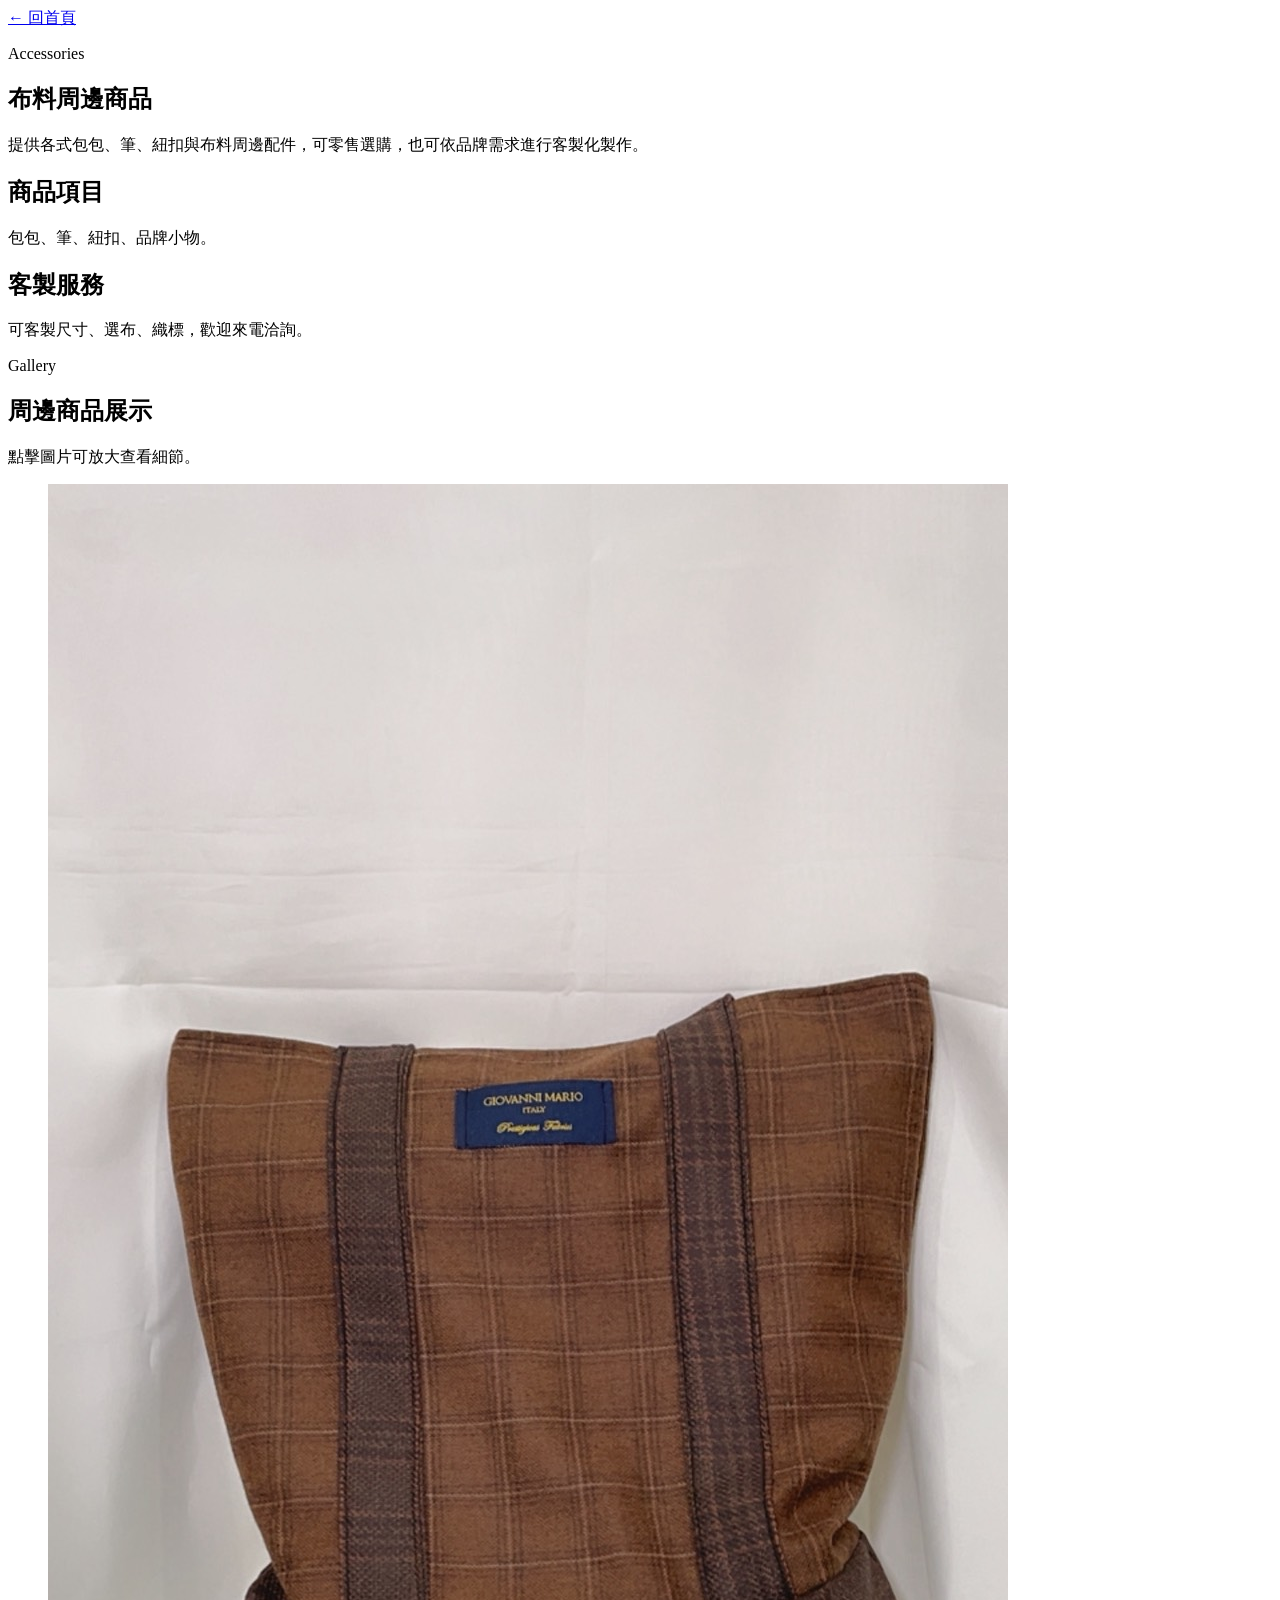
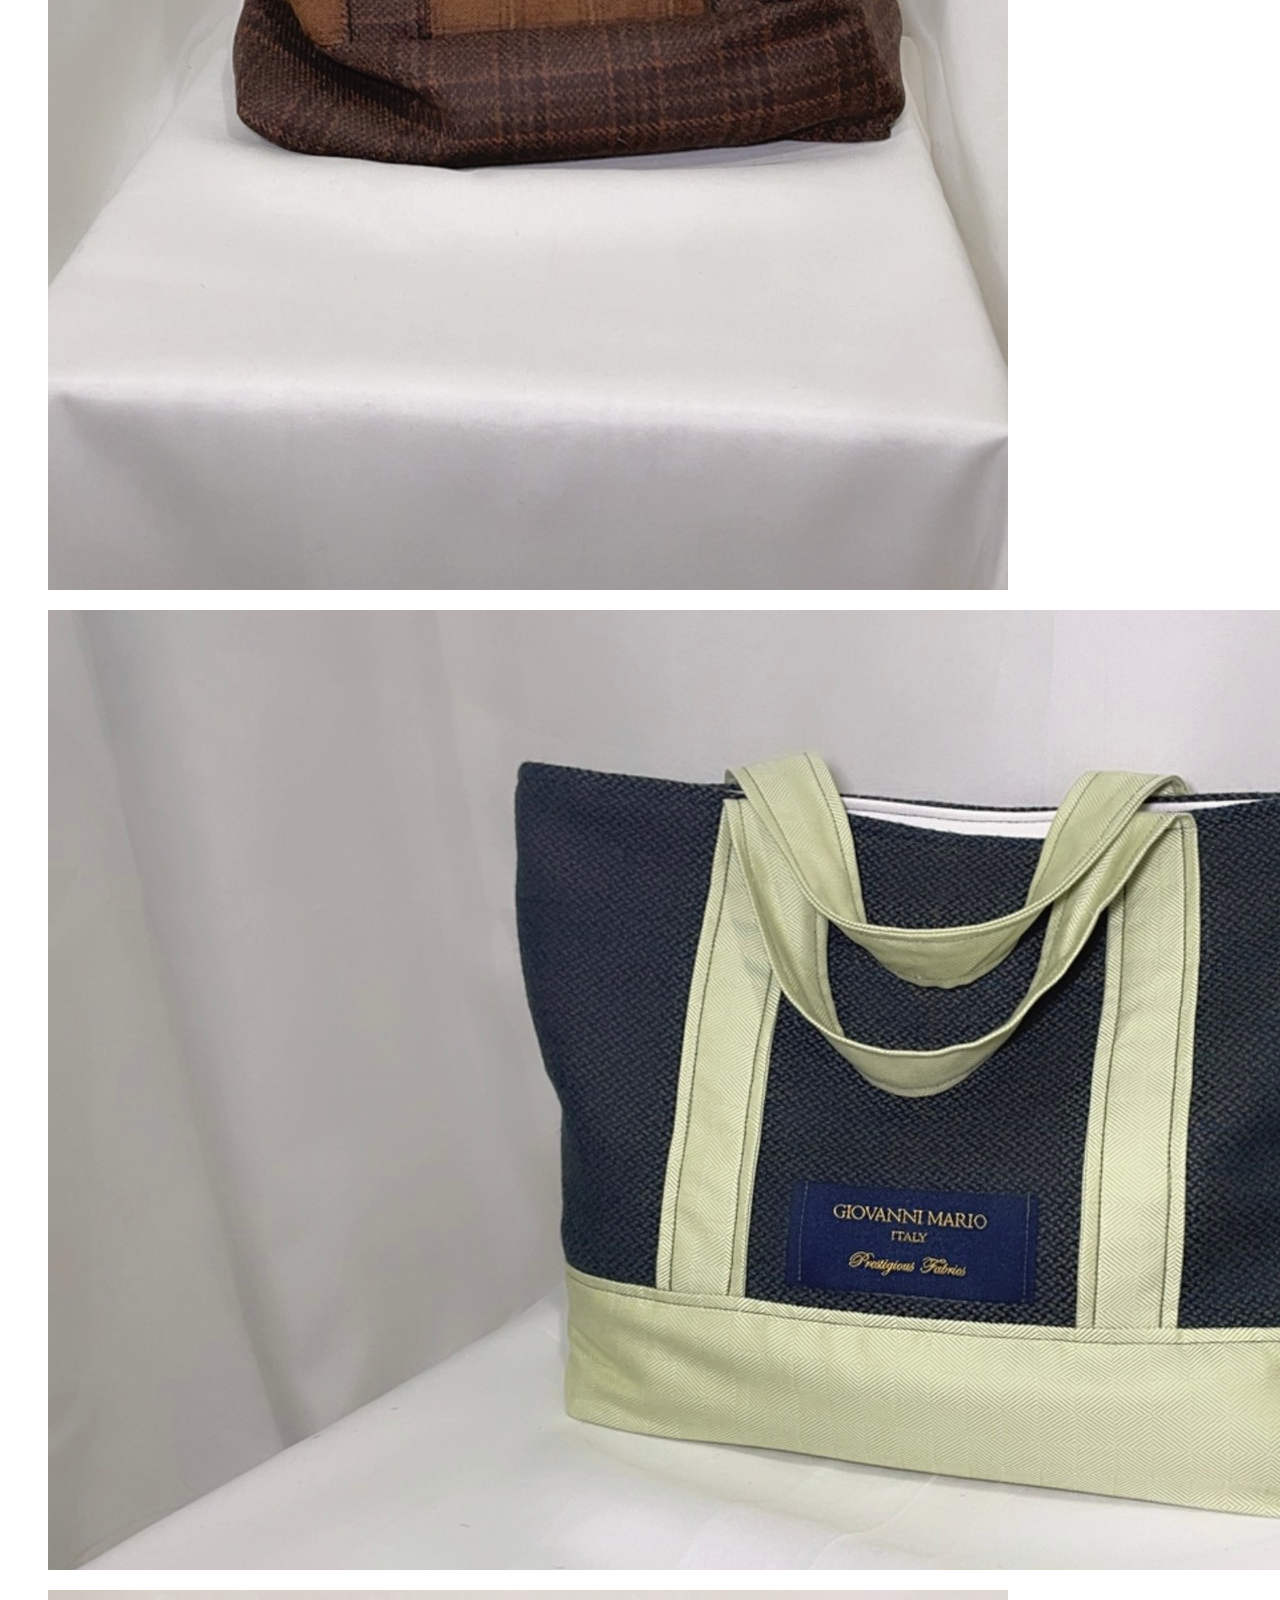
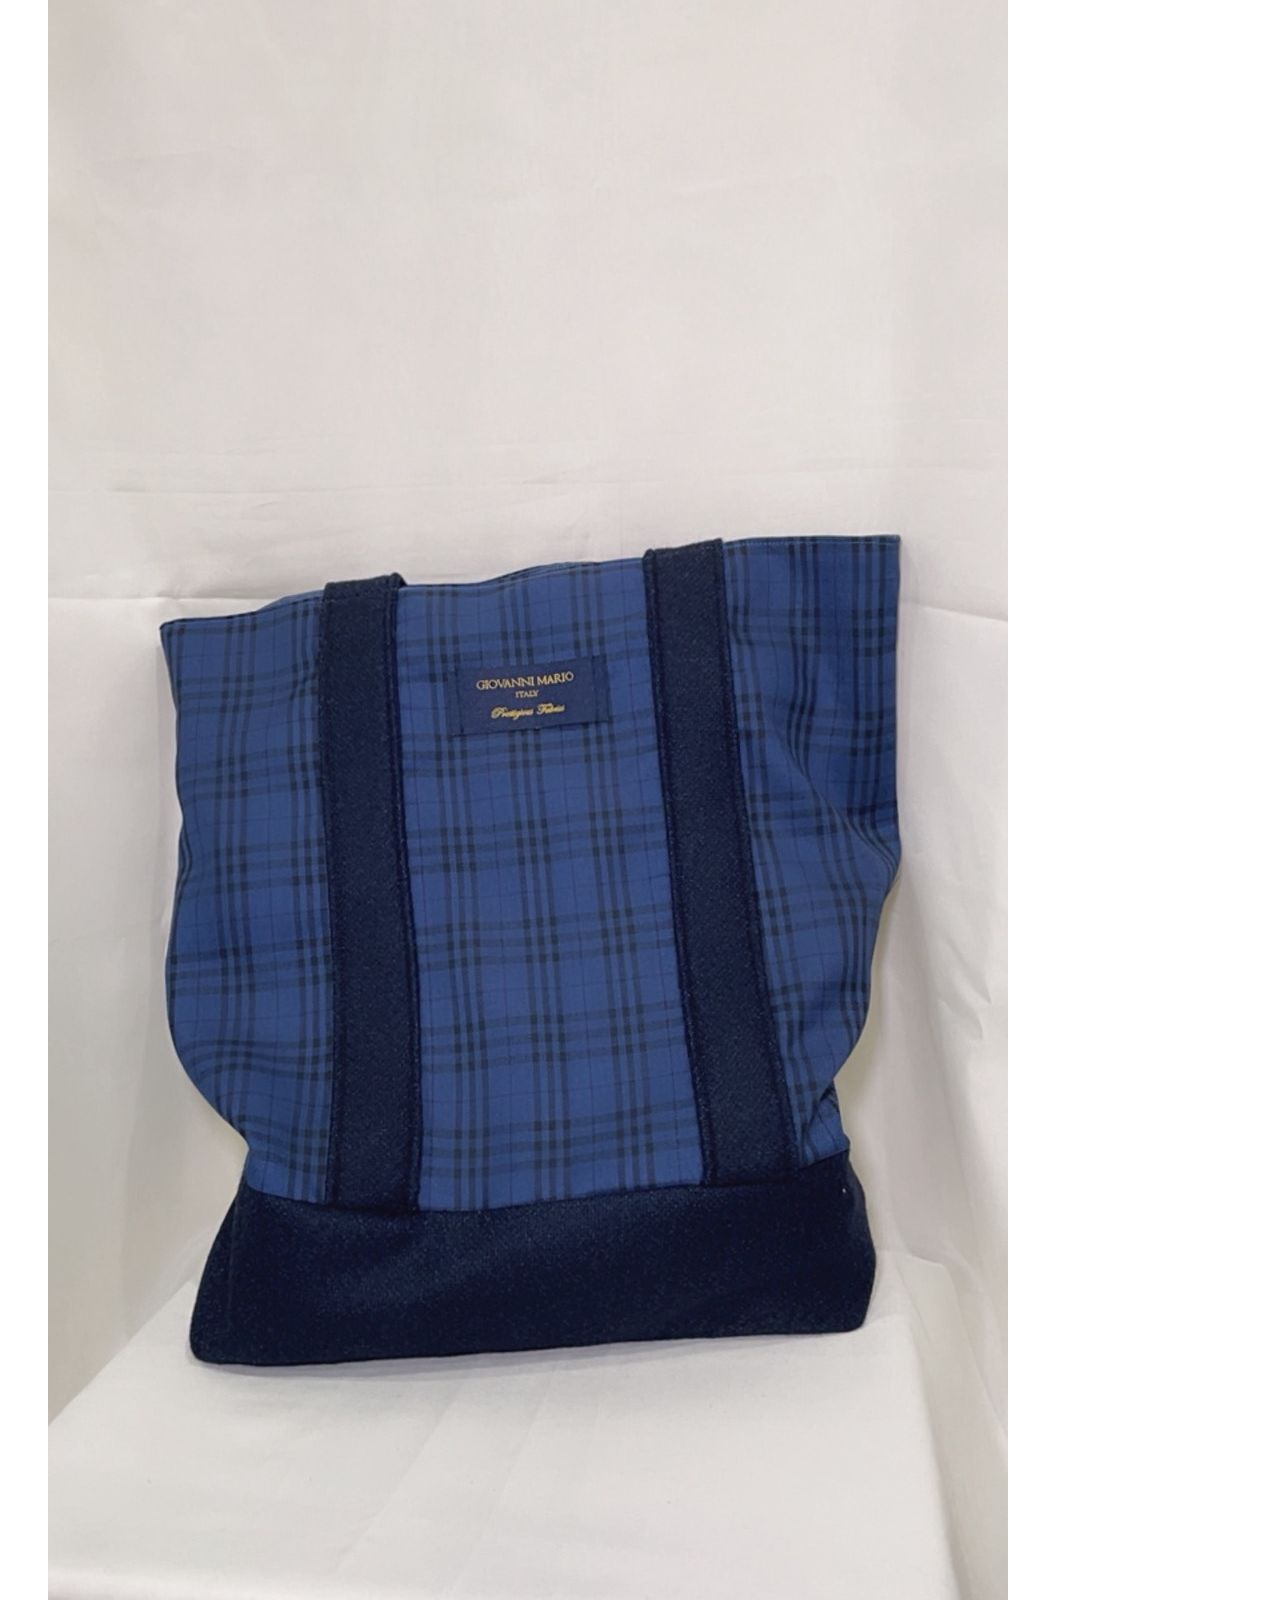
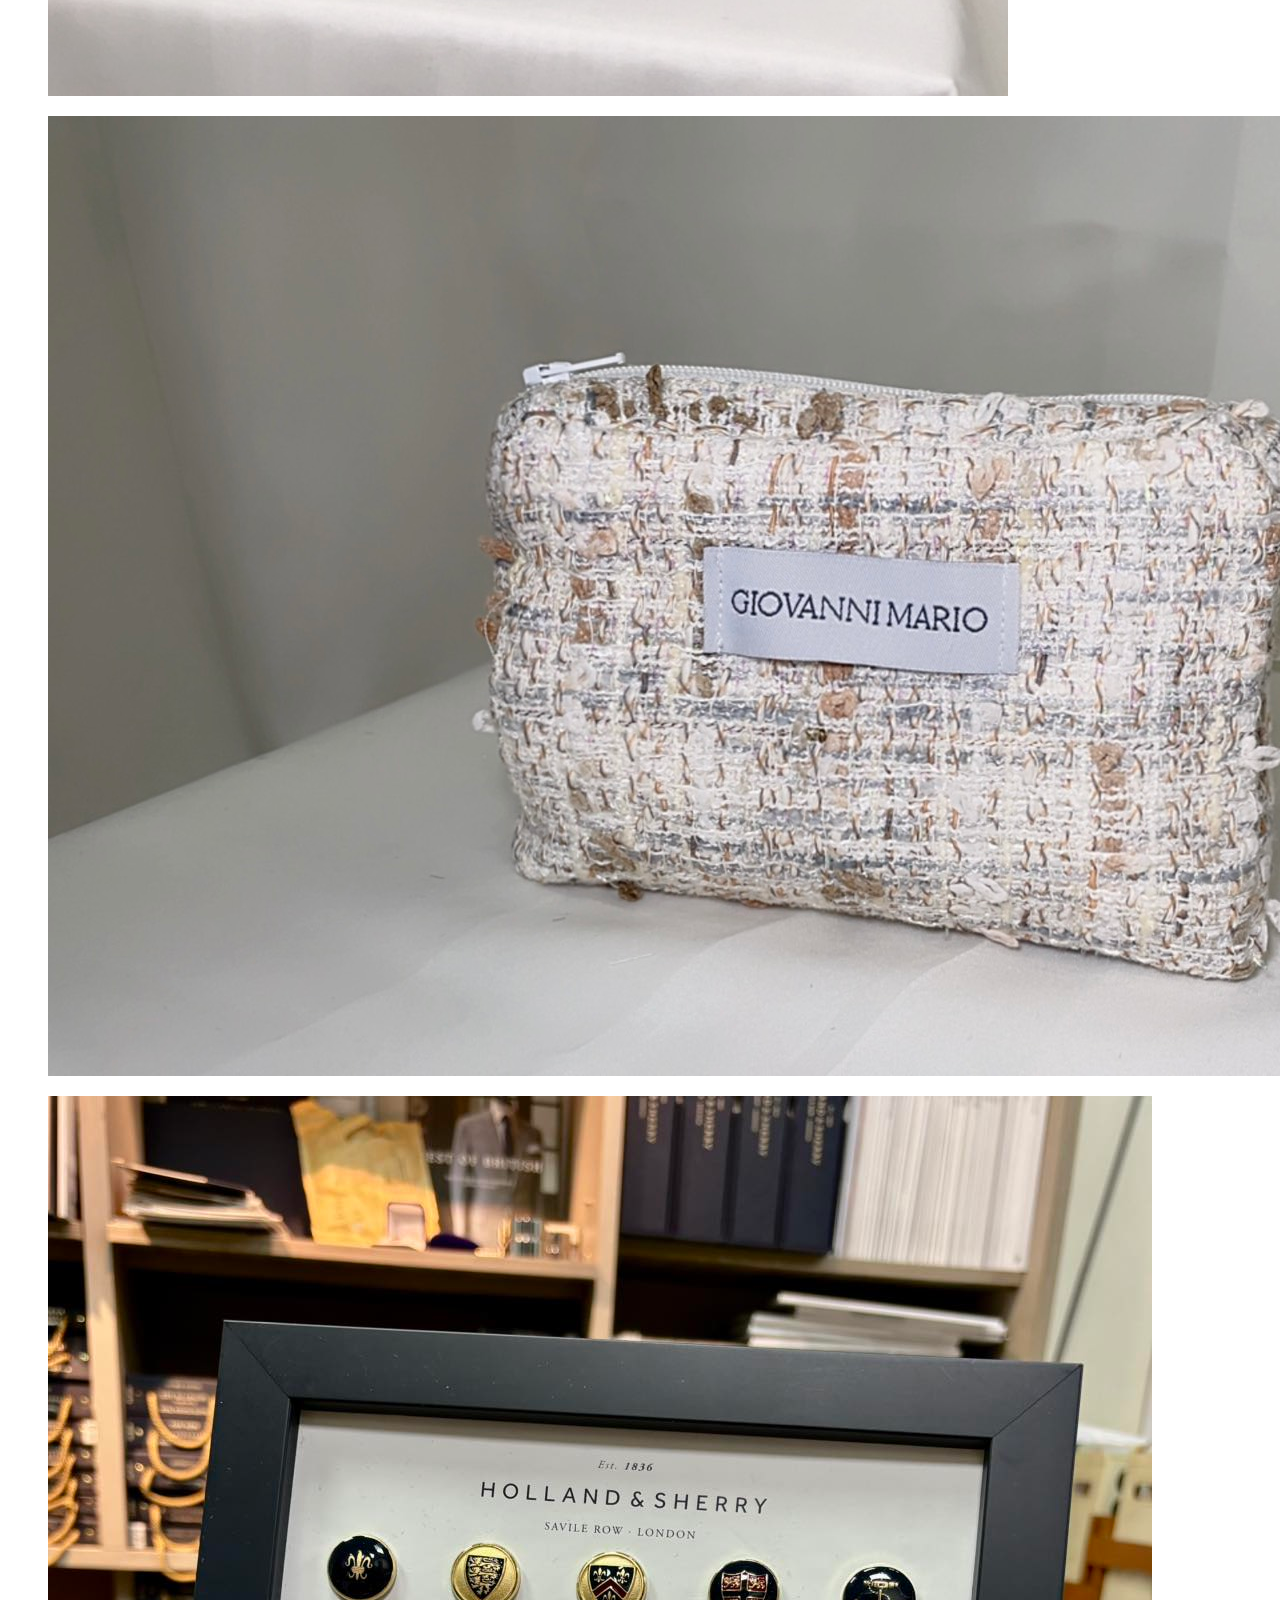
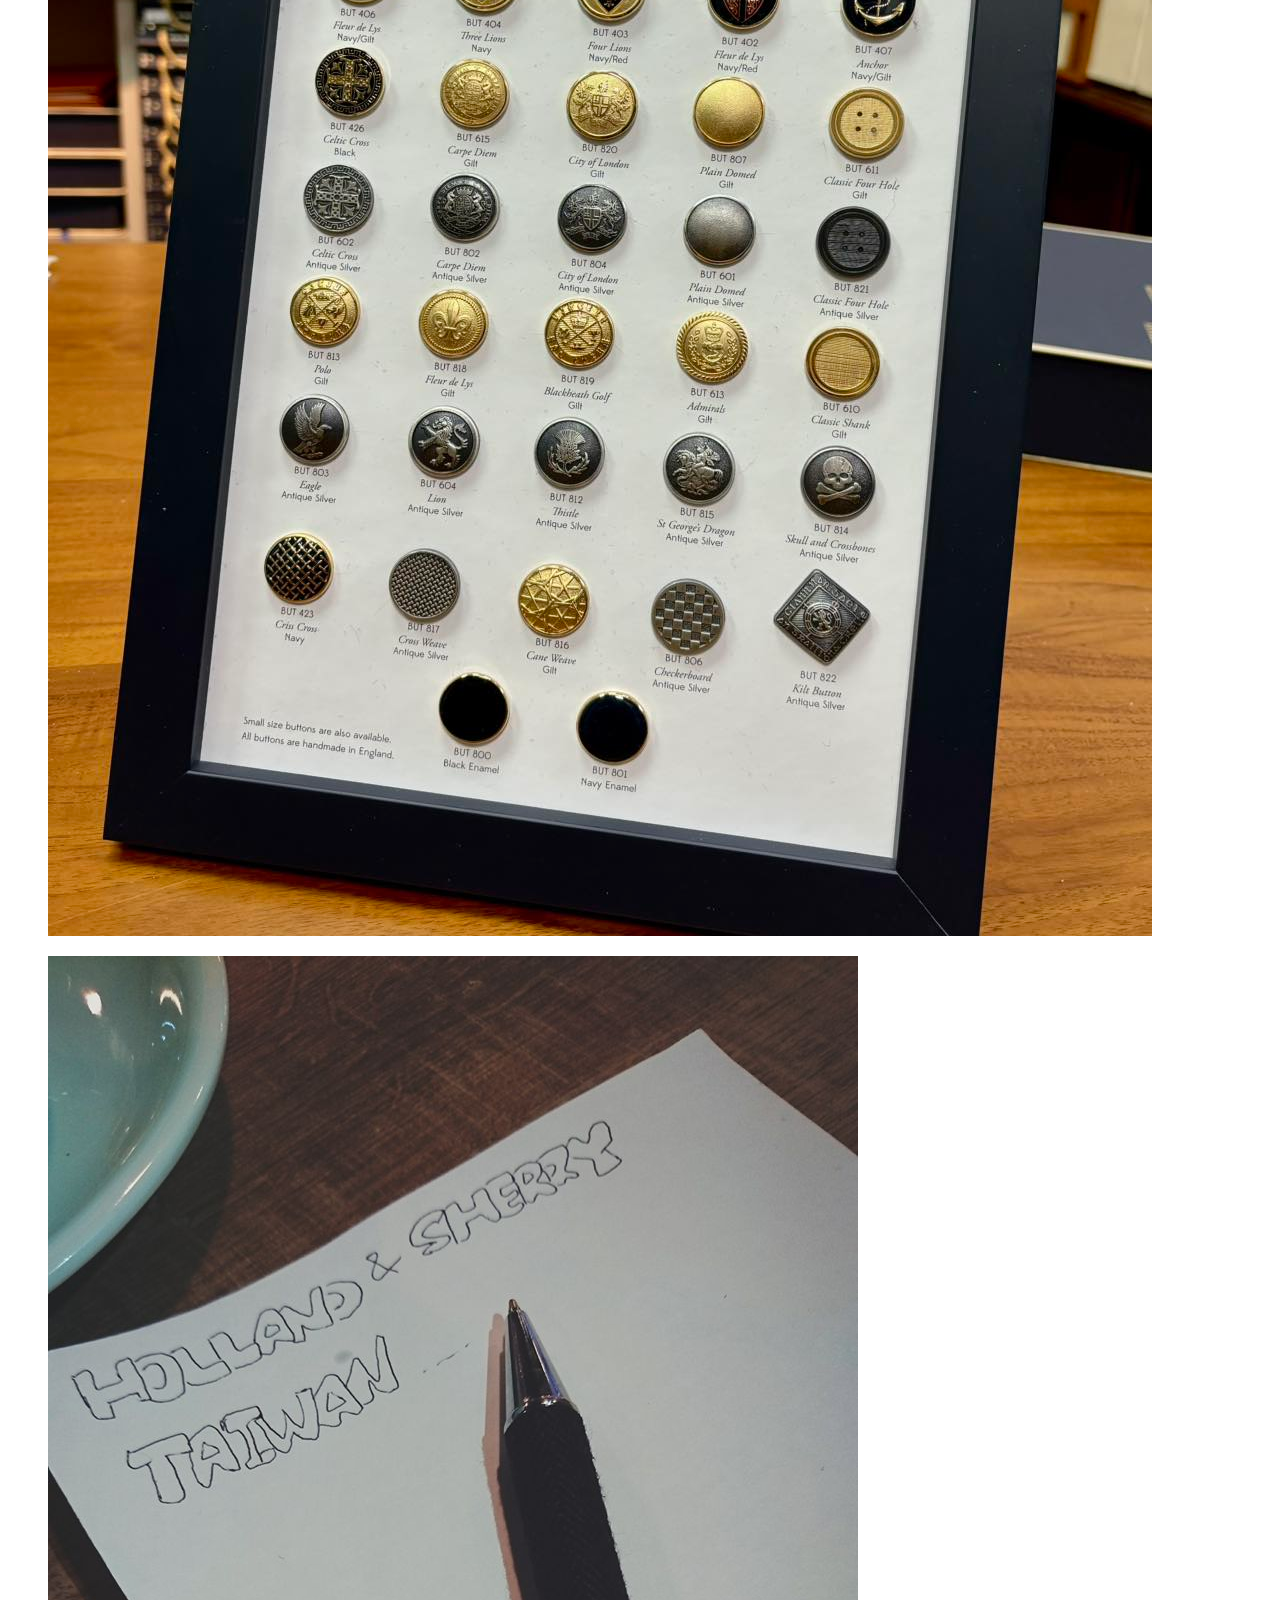
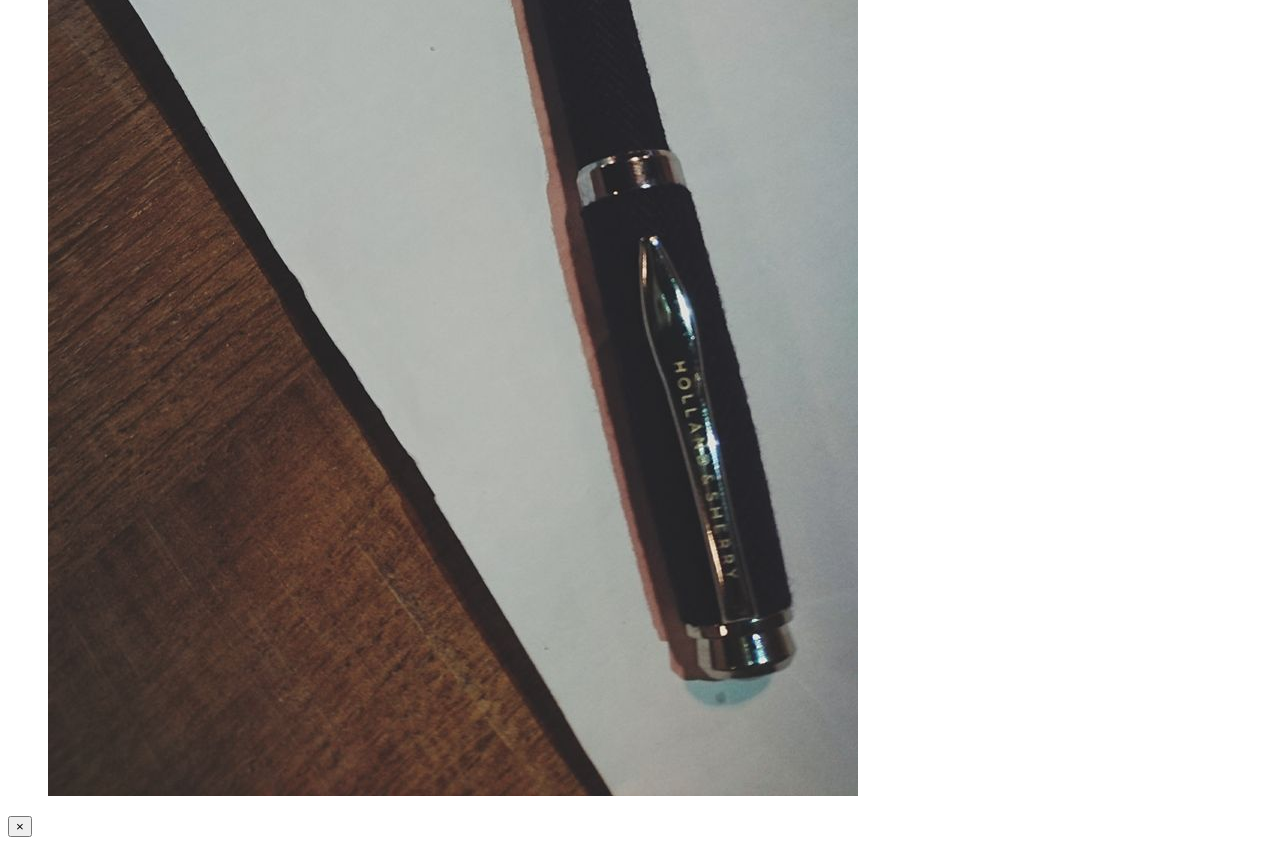
==== fabric-accessories.html @ 5fe6e6d9 "add lots pic" ====
<!doctype html>
<html lang="zh-Hant">
  <head>
    <meta charset="UTF-8" />
    <meta name="viewport" content="width=device-width, initial-scale=1.0" />
    <title>布料周邊商品 | 直盈國際有限公司</title>
    <script src="https://cdn.tailwindcss.com"></script>
  </head>
  <body class="bg-stone-50 text-stone-800 antialiased">
    <main class="min-h-screen max-w-4xl mx-auto px-6 py-12 md:py-20">
      <a
        href="index.html"
        class="inline-flex items-center text-sm font-medium text-blue-900 hover:underline"
      >
        ← 回首頁
      </a>

      <section class="mt-8 bg-white rounded-2xl shadow-lg p-8 md:p-12">
        <p class="text-xs tracking-[0.2em] uppercase text-amber-700">
          Accessories
        </p>
        <h1 class="text-3xl md:text-5xl font-bold text-blue-950 mt-3">
          布料周邊商品
        </h1>
        <p class="mt-6 text-lg leading-relaxed text-stone-700">
          提供各式包包、筆、紐扣與布料周邊配件，可零售選購，也可依品牌需求進行客製化製作。
        </p>

        <div class="mt-10 grid sm:grid-cols-2 gap-6">
          <div class="rounded-xl border border-stone-200 p-6">
            <h2 class="text-xl font-semibold text-blue-950">商品項目</h2>
            <p class="mt-3 text-stone-600">包包、筆、紐扣、品牌小物。</p>
          </div>
          <div class="rounded-xl border border-stone-200 p-6">
            <h2 class="text-xl font-semibold text-blue-950">客製服務</h2>
            <p class="mt-3 text-stone-600">
              可客製尺寸、選布、織標，歡迎來電洽詢。
            </p>
          </div>
        </div>
      </section>

      <section class="mt-10 bg-white rounded-2xl shadow-lg p-8 md:p-12">
        <div class="flex items-end justify-between gap-4 flex-wrap">
          <div>
            <p class="text-xs tracking-[0.2em] uppercase text-amber-700">
              Gallery
            </p>
            <h2 class="text-2xl md:text-4xl font-bold text-blue-950 mt-2">
              周邊商品展示
            </h2>
            <p class="mt-3 text-stone-600">點擊圖片可放大查看細節。</p>
          </div>
        </div>

        <div class="mt-8 grid grid-cols-2 md:grid-cols-3 gap-4 md:gap-5">
          <figure class="group overflow-hidden rounded-xl shadow-sm">
            <img
              src="images/bag1.jpg"
              alt="周邊展示 1"
              class="w-full h-44 md:h-52 object-cover transition duration-300 group-hover:scale-105 cursor-zoom-in gallery-image"
            />
          </figure>
          <figure class="group overflow-hidden rounded-xl shadow-sm">
            <img
              src="images/bag2.jpg"
              alt="周邊展示 2"
              class="w-full h-56 md:h-72 object-cover transition duration-300 group-hover:scale-105 cursor-zoom-in gallery-image"
            />
          </figure>
          <figure class="group overflow-hidden rounded-xl shadow-sm">
            <img
              src="images/bag3.jpg"
              alt="周邊展示 3"
              class="w-full h-44 md:h-52 object-cover transition duration-300 group-hover:scale-105 cursor-zoom-in gallery-image"
            />
          </figure>
          <figure class="group overflow-hidden rounded-xl shadow-sm">
            <img
              src="images/bag4.jpg"
              alt="周邊展示 4"
              class="w-full h-56 md:h-64 object-cover transition duration-300 group-hover:scale-105 cursor-zoom-in gallery-image"
            />
          </figure>
          <figure class="group overflow-hidden rounded-xl shadow-sm">
            <img
              src="images/button.jpg"
              alt="周邊展示 5"
              class="w-full h-44 md:h-56 object-cover transition duration-300 group-hover:scale-105 cursor-zoom-in gallery-image"
            />
          </figure>
          <figure class="group overflow-hidden rounded-xl shadow-sm">
            <img
              src="images/pen1.jpg"
              alt="周邊展示 6"
              class="w-full h-56 md:h-64 object-cover transition duration-300 group-hover:scale-105 cursor-zoom-in gallery-image"
            />
          </figure>
        </div>
      </section>
    </main>

    <div
      id="lightbox"
      class="fixed inset-0 z-50 hidden items-center justify-center bg-black/80 p-4"
      aria-hidden="true"
    >
      <button
        id="lightbox-close"
        type="button"
        aria-label="關閉圖片預覽"
        class="absolute top-4 right-4 md:top-6 md:right-6 text-white text-3xl leading-none"
      >
        &times;
      </button>
      <img
        id="lightbox-image"
        src=""
        alt=""
        class="max-h-[90vh] max-w-[92vw] rounded-lg shadow-2xl object-contain"
      />
    </div>

    <script>
      const lightbox = document.getElementById("lightbox");
      const lightboxImage = document.getElementById("lightbox-image");
      const lightboxClose = document.getElementById("lightbox-close");
      const galleryImages = document.querySelectorAll(".gallery-image");

      const openLightbox = (src, alt) => {
        lightboxImage.src = src;
        lightboxImage.alt = alt;
        lightbox.classList.remove("hidden");
        lightbox.classList.add("flex");
        lightbox.setAttribute("aria-hidden", "false");
        document.body.classList.add("overflow-hidden");
      };

      const closeLightbox = () => {
        lightbox.classList.add("hidden");
        lightbox.classList.remove("flex");
        lightbox.setAttribute("aria-hidden", "true");
        lightboxImage.src = "";
        lightboxImage.alt = "";
        document.body.classList.remove("overflow-hidden");
      };

      galleryImages.forEach((img) => {
        img.addEventListener("click", () => openLightbox(img.src, img.alt));
      });

      lightboxClose.addEventListener("click", closeLightbox);
      lightbox.addEventListener("click", (event) => {
        if (event.target === lightbox) {
          closeLightbox();
        }
      });
      document.addEventListener("keydown", (event) => {
        if (event.key === "Escape" && !lightbox.classList.contains("hidden")) {
          closeLightbox();
        }
      });
    </script>
  </body>
</html>
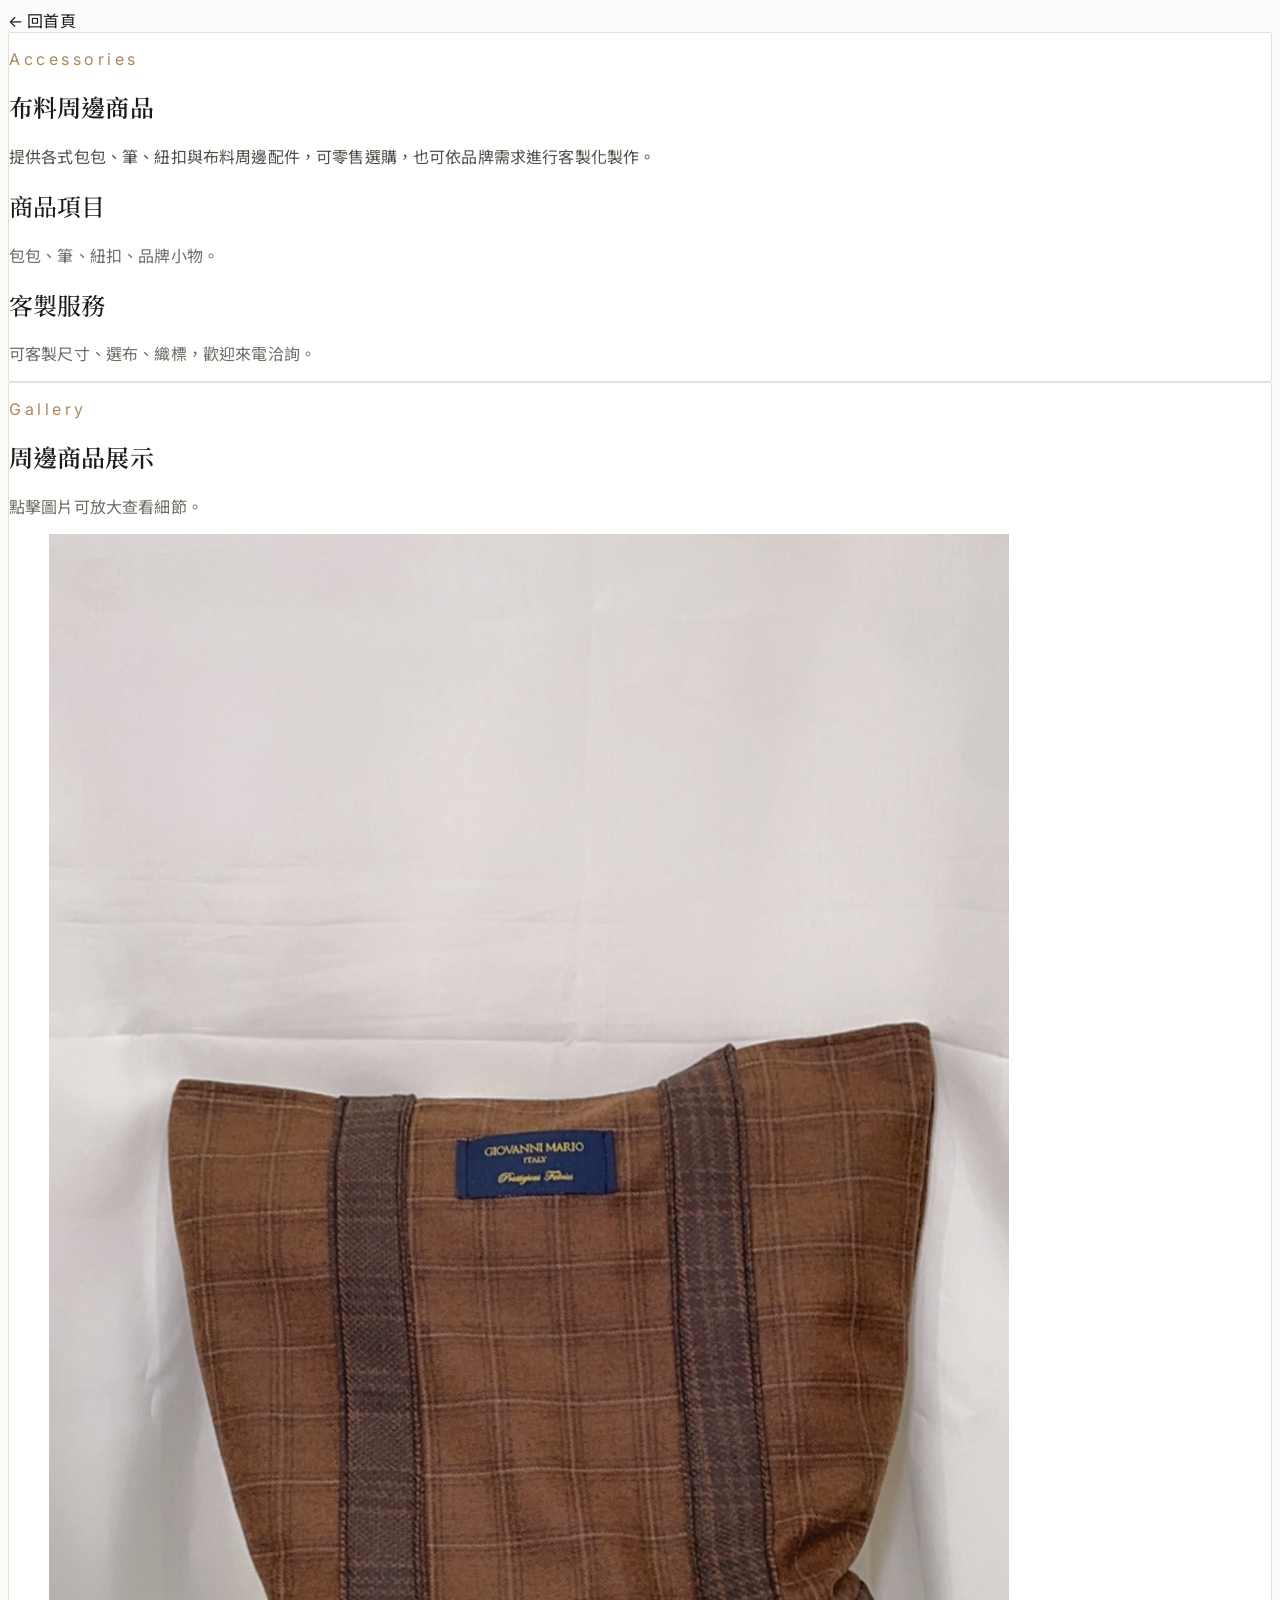
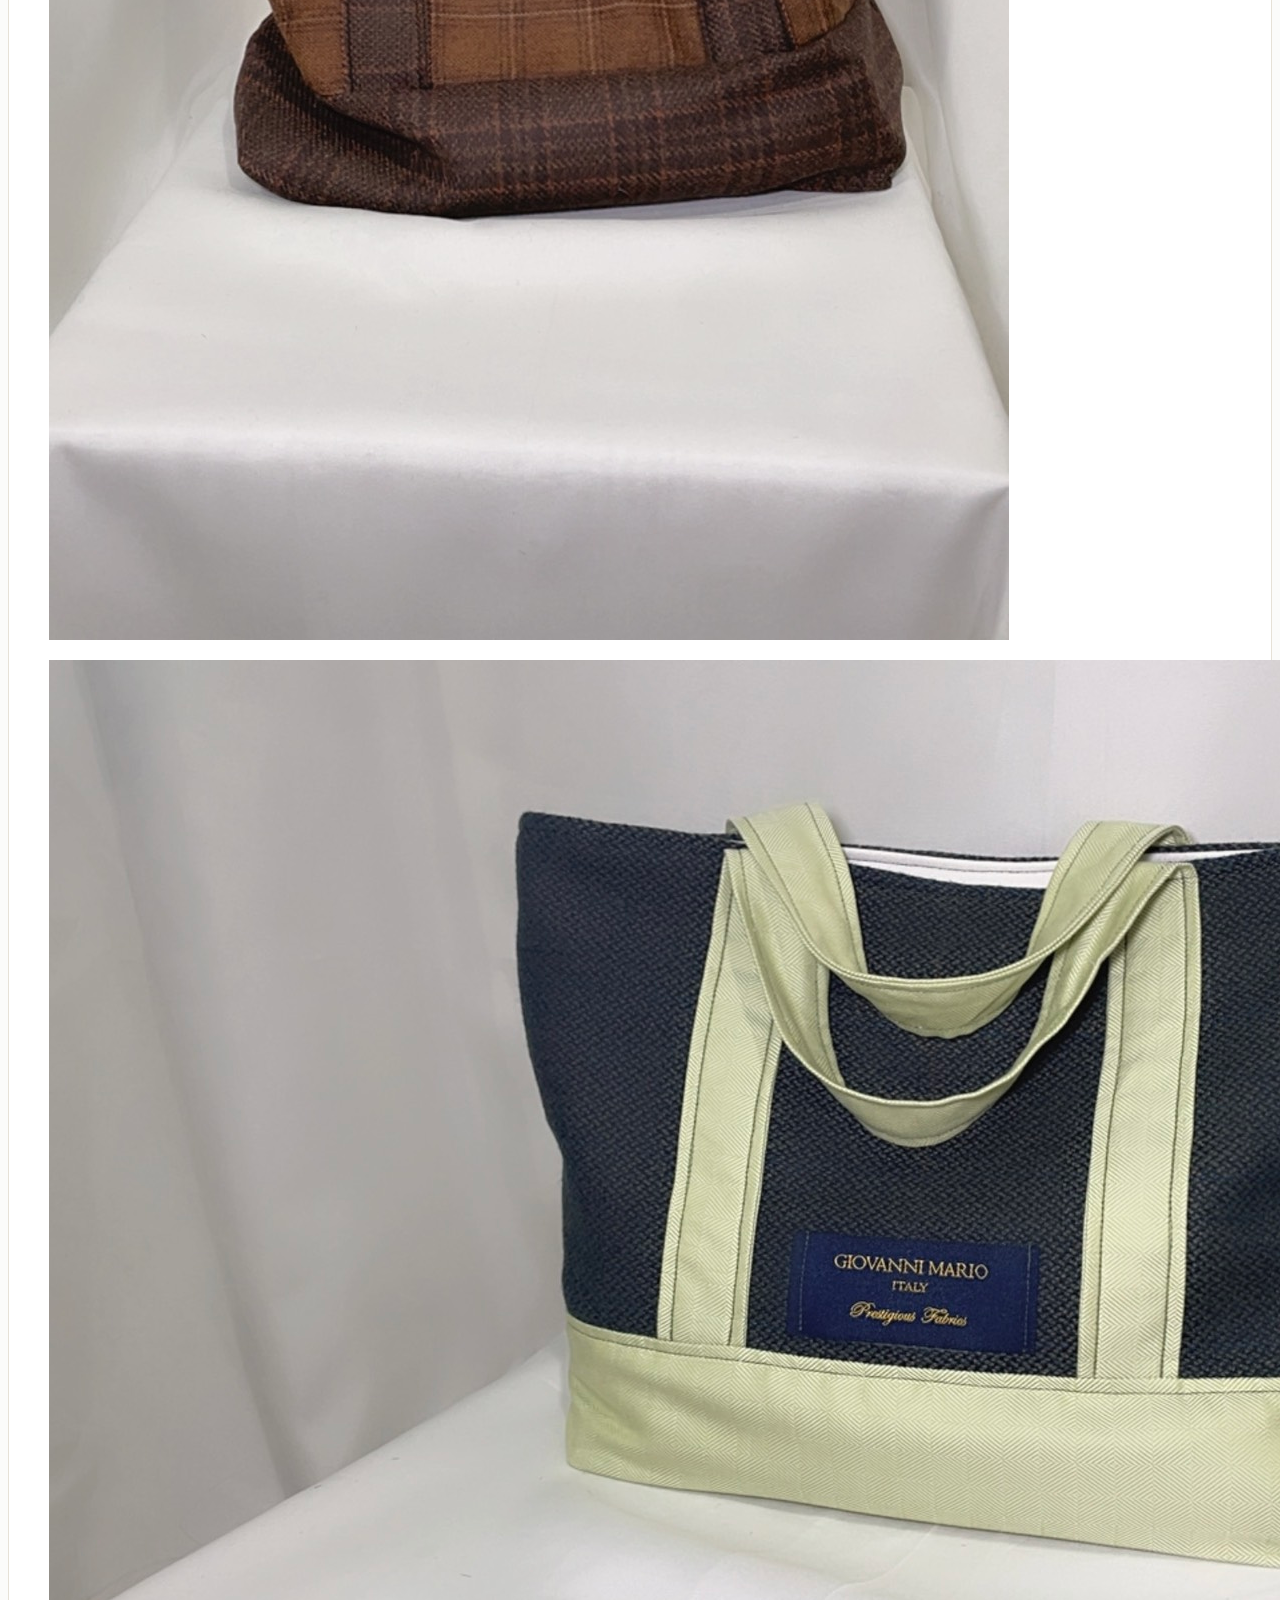
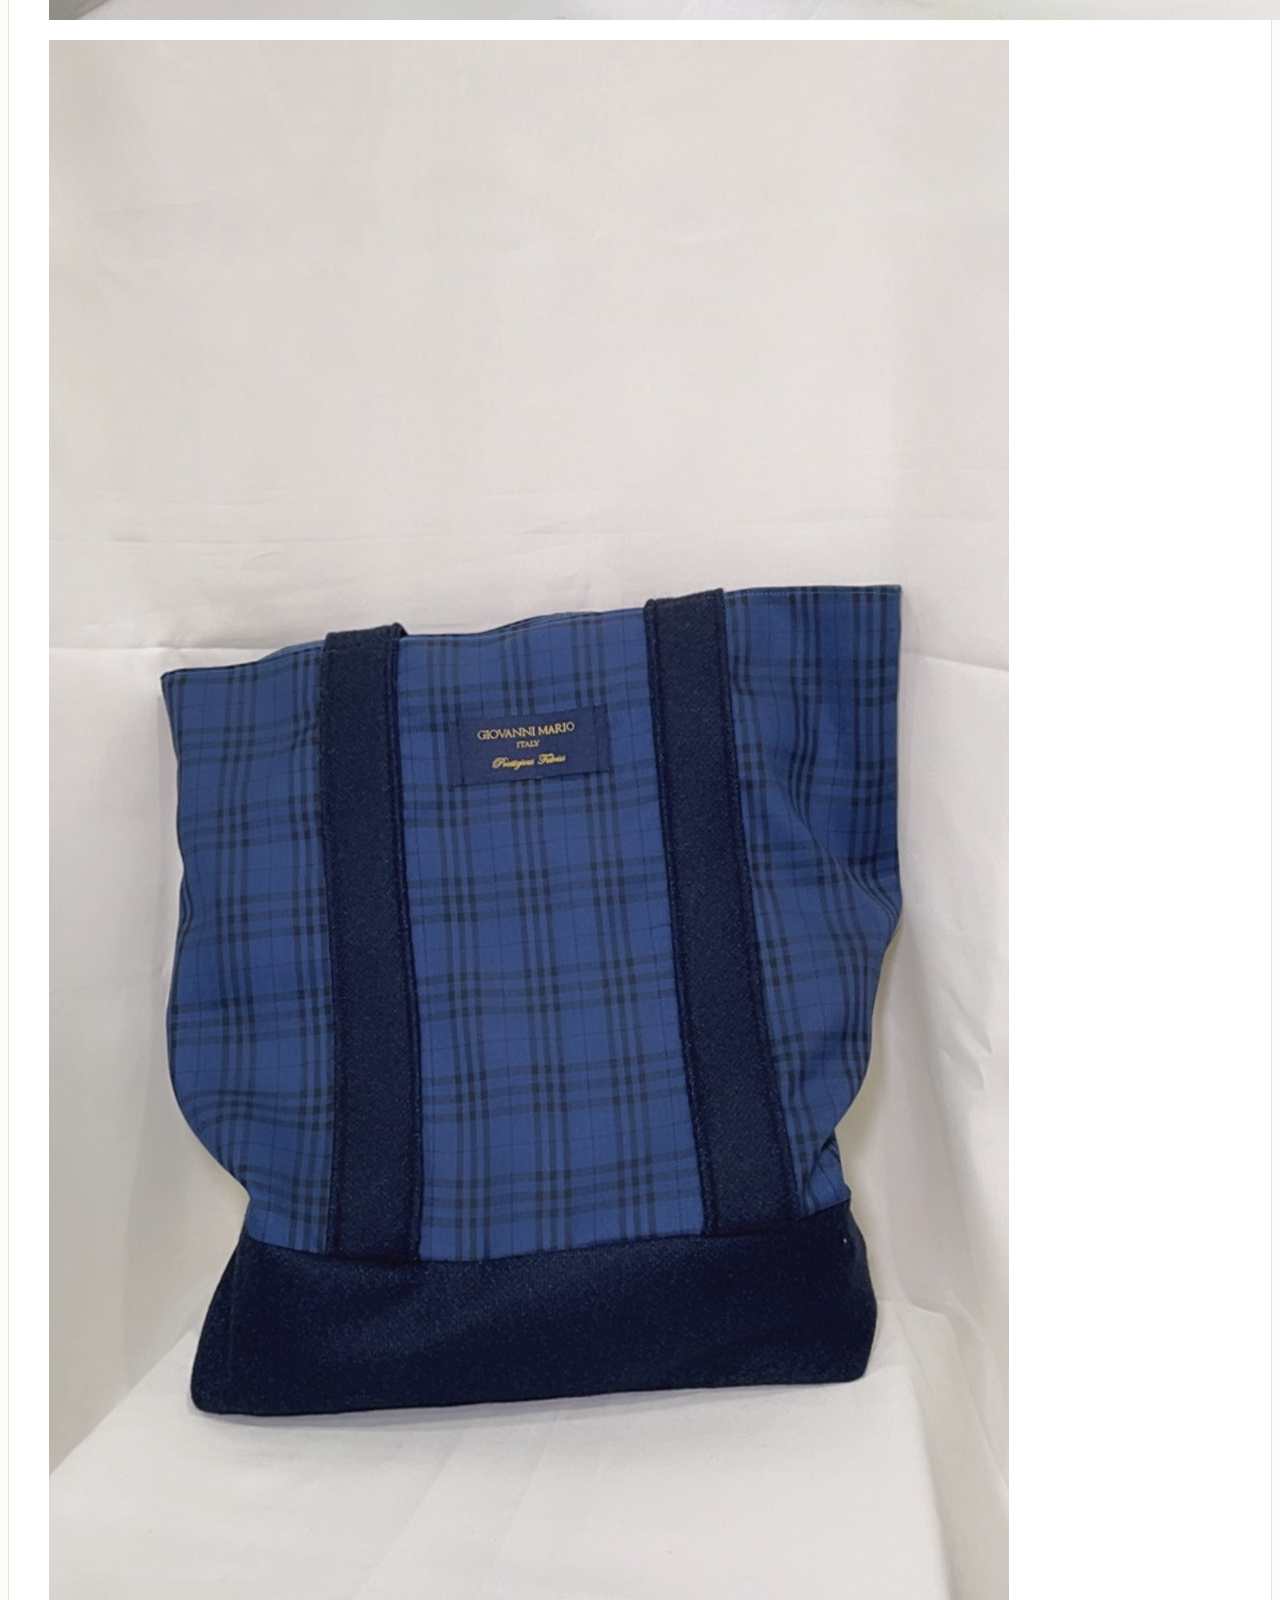
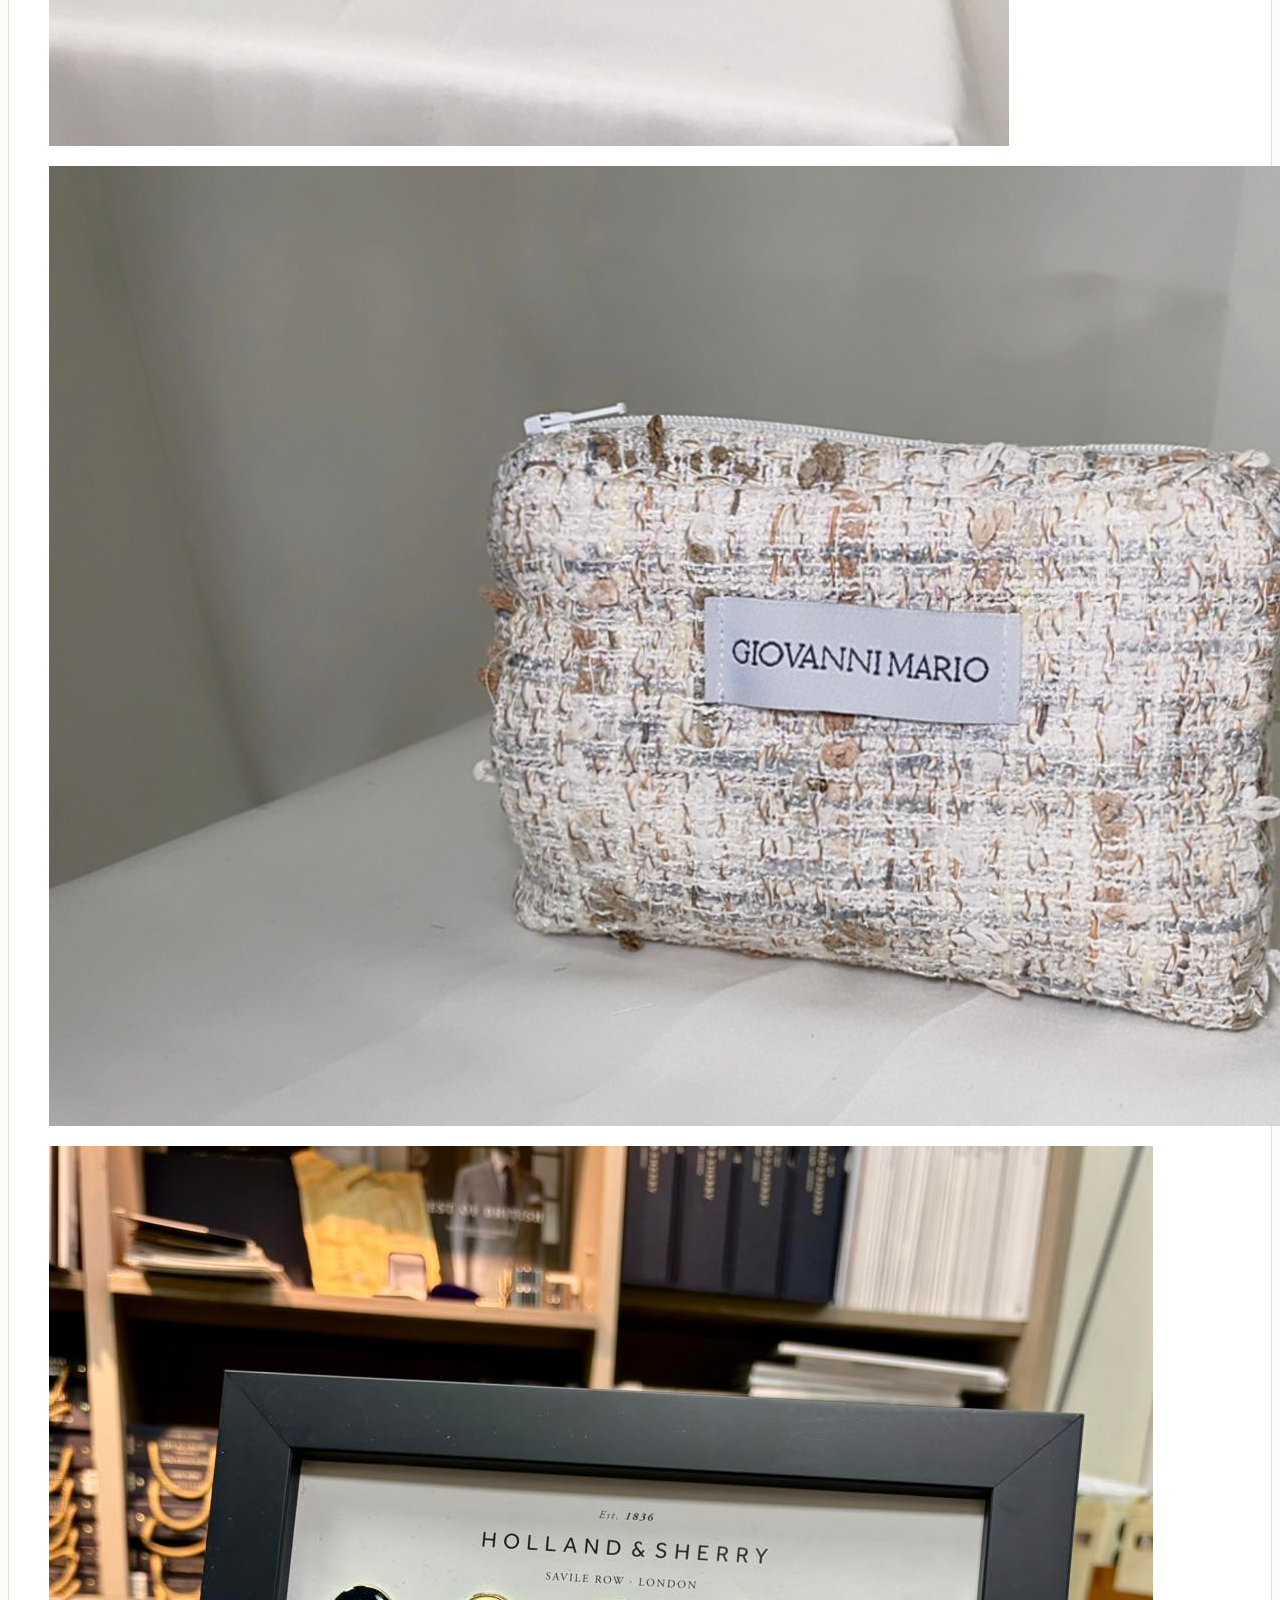
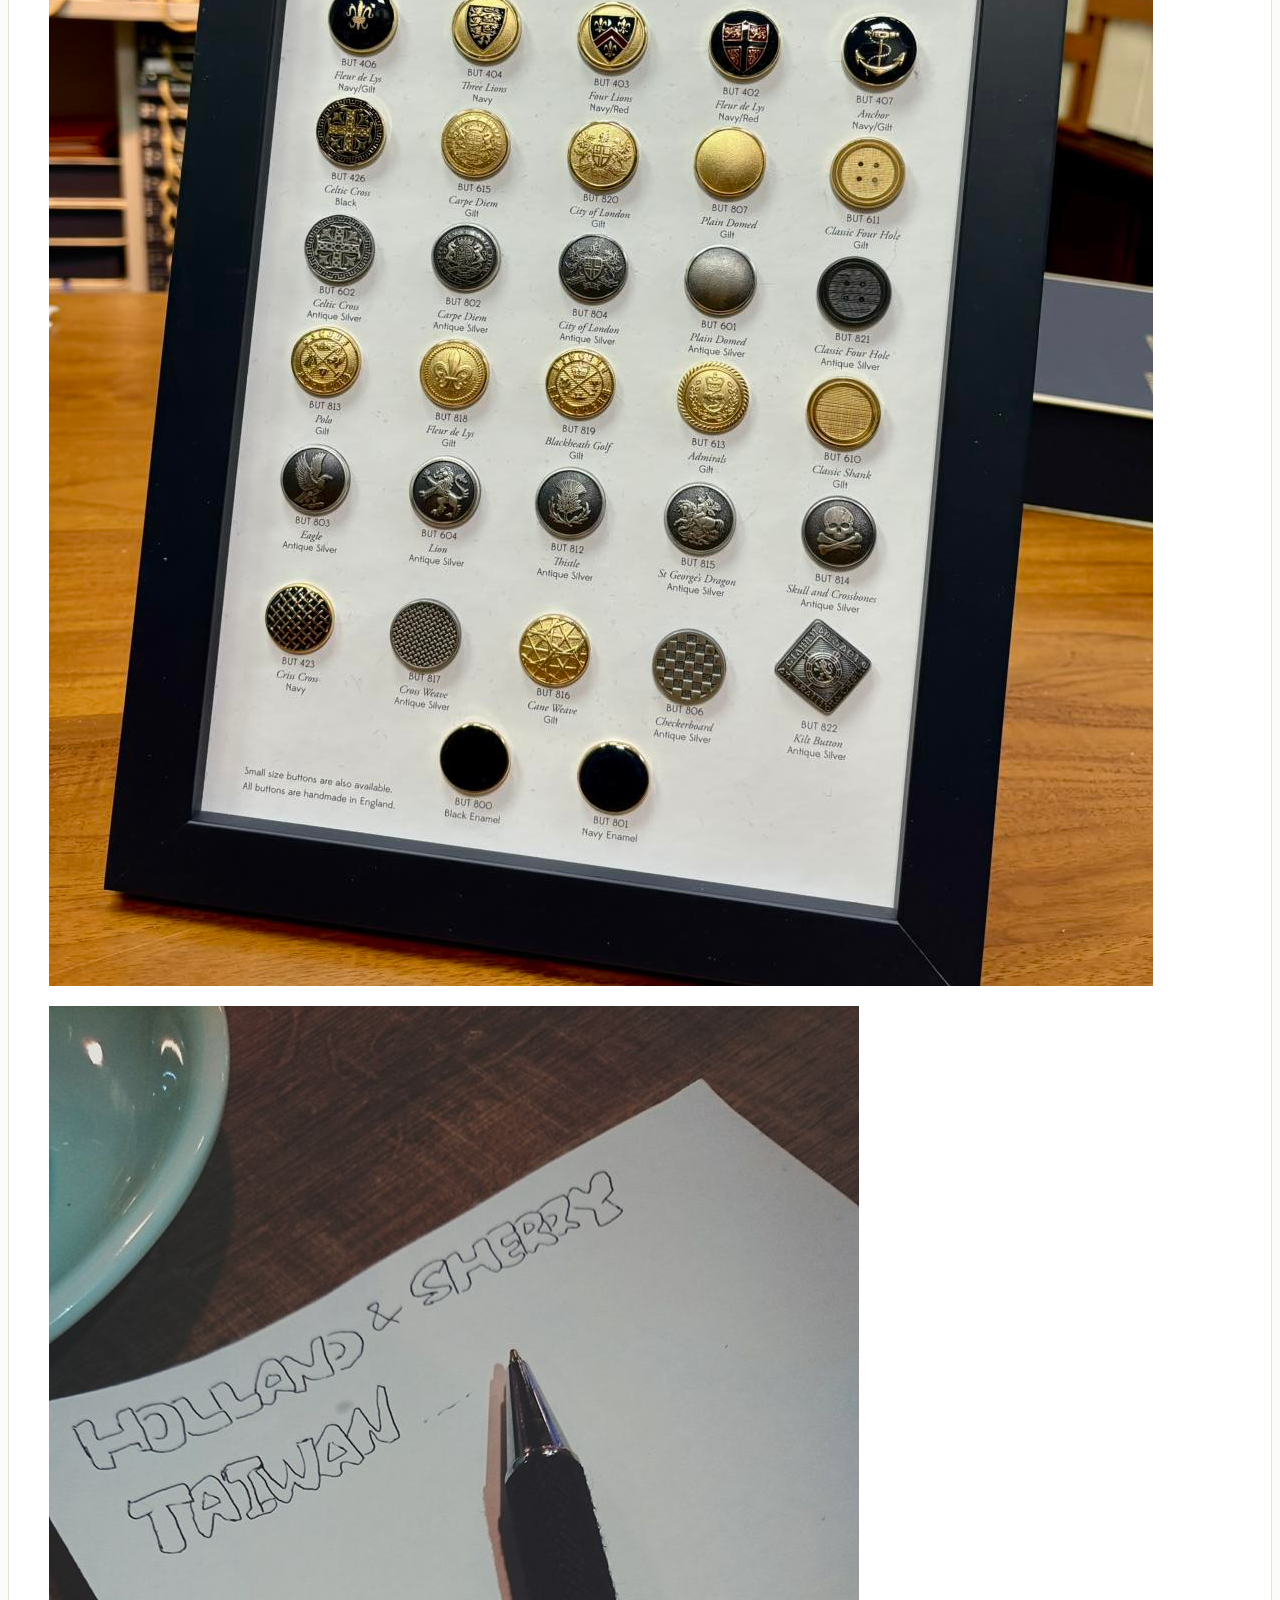
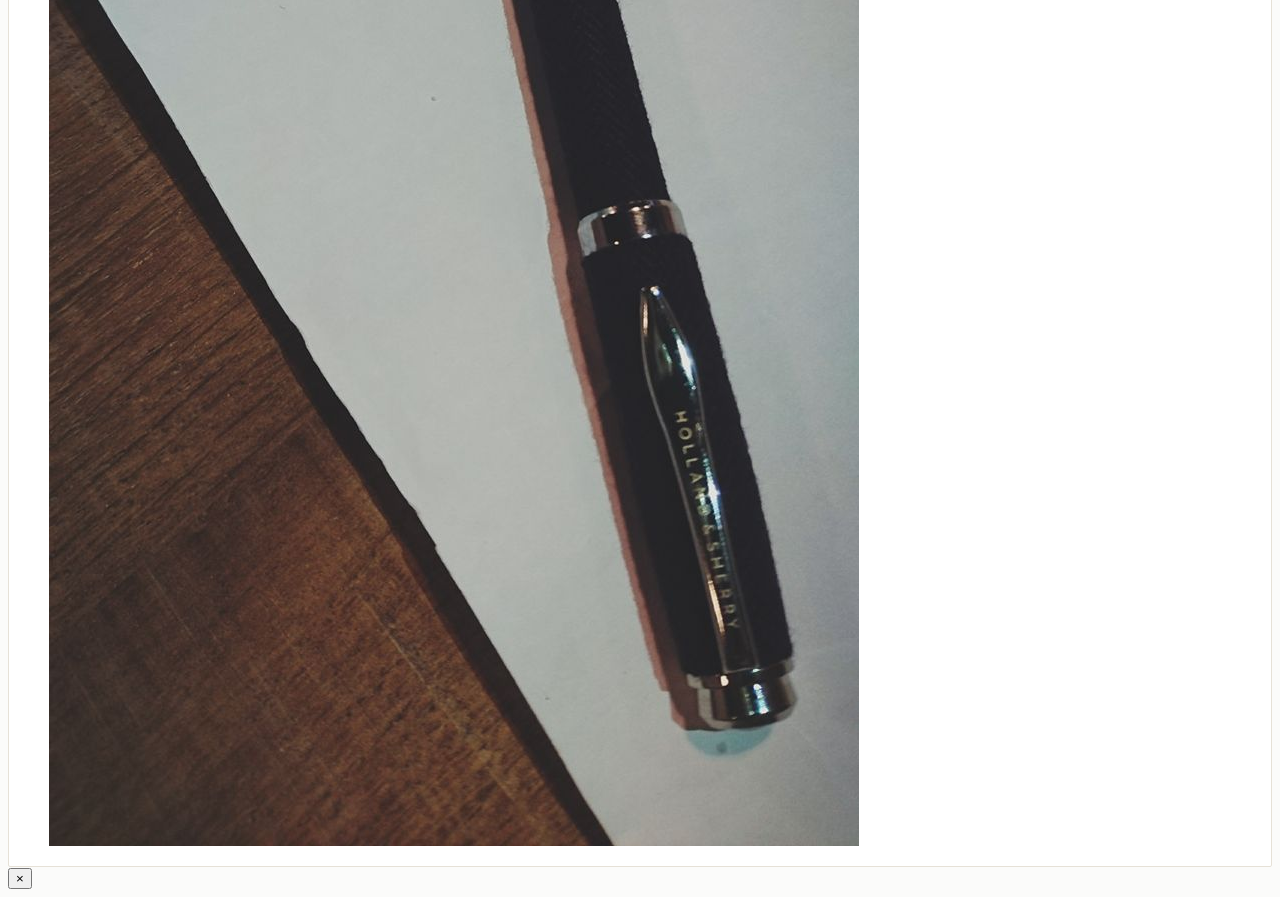
==== commit 4875945b: "change font" ====
--- a/fabric-accessories.html
+++ b/fabric-accessories.html
@@ -5,6 +5,15 @@
     <meta name="viewport" content="width=device-width, initial-scale=1.0" />
     <title>布料周邊商品 | 直盈國際有限公司</title>
     <script src="https://cdn.tailwindcss.com"></script>
+
+    <!-- Quiet Luxury theme: fonts + CSS override layer (added, structure untouched) -->
+    <link rel="preconnect" href="https://fonts.googleapis.com" />
+    <link rel="preconnect" href="https://fonts.gstatic.com" crossorigin />
+    <link
+      href="https://fonts.googleapis.com/css2?family=Playfair+Display:wght@400;500;600;700&family=Inter:wght@300;400;500;600&family=Noto+Serif+TC:wght@400;500;600&family=Noto+Sans+TC:wght@300;400;500&display=swap"
+      rel="stylesheet"
+    />
+    <link rel="stylesheet" href="styles/luxury.css" />
   </head>
   <body class="bg-stone-50 text-stone-800 antialiased">
     <main class="min-h-screen max-w-4xl mx-auto px-6 py-12 md:py-20">
--- a/styles/luxury.css
+++ b/styles/luxury.css
@@ -0,0 +1,176 @@
+/* =====================================================================
+   GIOVANNI MARIO — "Quiet Luxury" Atelier Theme
+   ---------------------------------------------------------------------
+   Pure-CSS override layer. Loads AFTER the Tailwind Play CDN and remaps
+   the inline utility classes to an editorial, cream + antique-gold look.
+   No HTML structure is touched — only the <head> gains <link> tags.
+   ===================================================================== */
+
+:root {
+  --cream:       #FBFBFA;   /* page canvas — premium linen */
+  --linen:       #F3F0E9;   /* recessed section blocks / footer */
+  --charcoal:    #1A1A1A;   /* primary type & dark panels */
+  --ink:         #33322E;   /* body copy, a touch softer than charcoal */
+  --muted:       #6F6C64;   /* secondary copy */
+  --gold:        #C5A880;   /* antique gold accent */
+  --gold-deep:   #A8895F;   /* gold hover / pressed */
+  --line:        #E6E1D7;   /* hairline border */
+  --line-strong: #D6CFBF;   /* stronger hairline on hover */
+
+  --font-serif: "Playfair Display", "Cormorant Garamond", "Noto Serif TC", Georgia, serif;
+  --font-sans:  "Inter", system-ui, -apple-system, "Segoe UI", "Noto Sans TC", "Helvetica Neue", Arial, sans-serif;
+
+  --ease: 0.4s ease;
+}
+
+/* ------------------------------------------------------------------ *
+ * 1. FOUNDATION — canvas & typography
+ * ------------------------------------------------------------------ */
+
+body {
+  background-color: var(--cream) !important;
+  color: var(--ink) !important;
+  font-family: var(--font-sans) !important;
+  -webkit-font-smoothing: antialiased;
+  letter-spacing: 0.01em;
+}
+
+/* Headings → elegant serif, calm weight, refined tracking */
+h1, h2, h3, h4, h5, h6 {
+  font-family: var(--font-serif) !important;
+  color: var(--charcoal);
+  font-weight: 500;
+  letter-spacing: 0.005em;
+}
+
+/* The Tailwind weight utilities make serifs feel heavy — soften them */
+.font-extrabold { font-weight: 600 !important; }
+.font-bold      { font-weight: 600 !important; }
+.font-semibold  { font-weight: 500 !important; }
+
+p, span, li, a, figcaption { letter-spacing: 0.01em; }
+
+/* Eyebrow / uppercase micro-labels — wide tracking, gold */
+.uppercase { letter-spacing: 0.22em !important; }
+
+/* ------------------------------------------------------------------ *
+ * 2. COLOR REMAP — navy/yellow brand → charcoal/antique-gold
+ * ------------------------------------------------------------------ */
+
+/* Dark panels (header, GIOVANNI MARIO band) */
+.bg-gt-blue   { background-color: var(--charcoal) !important; }
+.bg-blue-950  { background-color: #000000 !important; }   /* header image overlay */
+
+/* Recessed cream blocks + footer */
+.bg-gt-cream  { background-color: var(--linen) !important; }
+.bg-stone-50  { background-color: var(--cream) !important; }
+
+/* Gold accents */
+.text-gt-gold { color: var(--gold) !important; }
+.text-amber-700 { color: var(--gold-deep) !important; }
+.bg-gt-gold   { background-color: var(--gold) !important; }
+
+/* Dark type that was navy */
+.text-gt-blue,
+.text-gt-text-dark,
+.text-blue-950,
+.text-blue-900 { color: var(--charcoal) !important; }
+
+/* Warm-grey body copy harmonised to the cream canvas */
+.text-stone-900 { color: var(--charcoal) !important; }
+.text-stone-800 { color: var(--ink) !important; }
+.text-stone-700 { color: #514E47 !important; }
+.text-stone-600 { color: var(--muted) !important; }
+.text-stone-500 { color: #8A877F !important; }
+.text-stone-200 { color: #D9D5CC !important; }   /* light copy on dark band */
+
+/* ------------------------------------------------------------------ *
+ * 3. SURFACES — crisp hairlines instead of heavy shadows
+ * ------------------------------------------------------------------ */
+
+/* Strip every drop shadow for the flat editorial feel */
+.shadow,
+.shadow-sm,
+.shadow-md,
+.shadow-lg,
+.shadow-xl,
+.shadow-inner { box-shadow: none !important; }
+
+/* Tighten the round, app-like corners into crisp couture edges */
+.rounded-2xl,
+.rounded-b-2xl,
+.rounded-xl,
+.rounded-lg { border-radius: 2px !important; }
+
+/* White content cards & panels → framed in a single hairline */
+.bg-white {
+  background-color: #FFFFFF !important;
+  border: 1px solid var(--line) !important;
+}
+
+/* Already-bordered cards: warm the stone borders to the palette */
+.border-stone-200 { border-color: var(--line) !important; }
+.border-stone-300 { border-color: var(--line-strong) !important; }
+
+/* Keep a soft, contained shadow ONLY on the lightbox preview */
+#lightbox-image.shadow-2xl {
+  box-shadow: 0 30px 80px rgba(0, 0, 0, 0.45) !important;
+}
+
+/* ------------------------------------------------------------------ *
+ * 4. MOTION & INTERACTION — smooth 0.4s transitions
+ * ------------------------------------------------------------------ */
+
+a,
+button,
+.bg-white,
+figure img,
+.bg-gt-gold {
+  transition: color var(--ease), background-color var(--ease),
+              border-color var(--ease), transform var(--ease),
+              box-shadow var(--ease), opacity var(--ease) !important;
+}
+
+/* Service cards (home) — lift + gold hairline on hover */
+a.bg-white:hover {
+  border-color: var(--gold) !important;
+  transform: translateY(-4px);
+}
+
+/* "← 回首頁" back link — charcoal, gold on hover */
+a.text-blue-900 { color: var(--charcoal) !important; text-decoration: none; }
+a.text-blue-900:hover {
+  color: var(--gold-deep) !important;
+  text-decoration: underline;
+  text-decoration-color: var(--gold);
+  text-underline-offset: 4px;
+}
+
+/* Social buttons — gold disc that inverts to charcoal on hover */
+.bg-gt-gold { color: #FFFFFF !important; }
+.hover\:bg-yellow-500:hover { background-color: var(--charcoal) !important; }
+
+/* Gallery image zoom stays elegant */
+figure.group:hover { border-color: var(--gold) !important; }
+
+/* ------------------------------------------------------------------ *
+ * 5. SIGNATURE TOUCHES
+ * ------------------------------------------------------------------ */
+
+/* GIOVANNI MARIO wordmark — airy luxury tracking on the serif display */
+#giovanni-mario h1 {
+  letter-spacing: 0.16em !important;
+  font-weight: 500 !important;
+}
+
+/* Thin gold rule under the dark hero, framing the "Quiet Luxury" band */
+#giovanni-mario {
+  border-top: 1px solid rgba(197, 168, 128, 0.35) !important;
+  border-bottom: 1px solid rgba(197, 168, 128, 0.35) !important;
+}
+
+/* Footer gains a delicate top hairline rather than a hard edge */
+footer.bg-gt-cream { border-top: 1px solid var(--line) !important; }
+
+/* Selection in the brand gold */
+::selection { background: var(--gold); color: #FFFFFF; }
